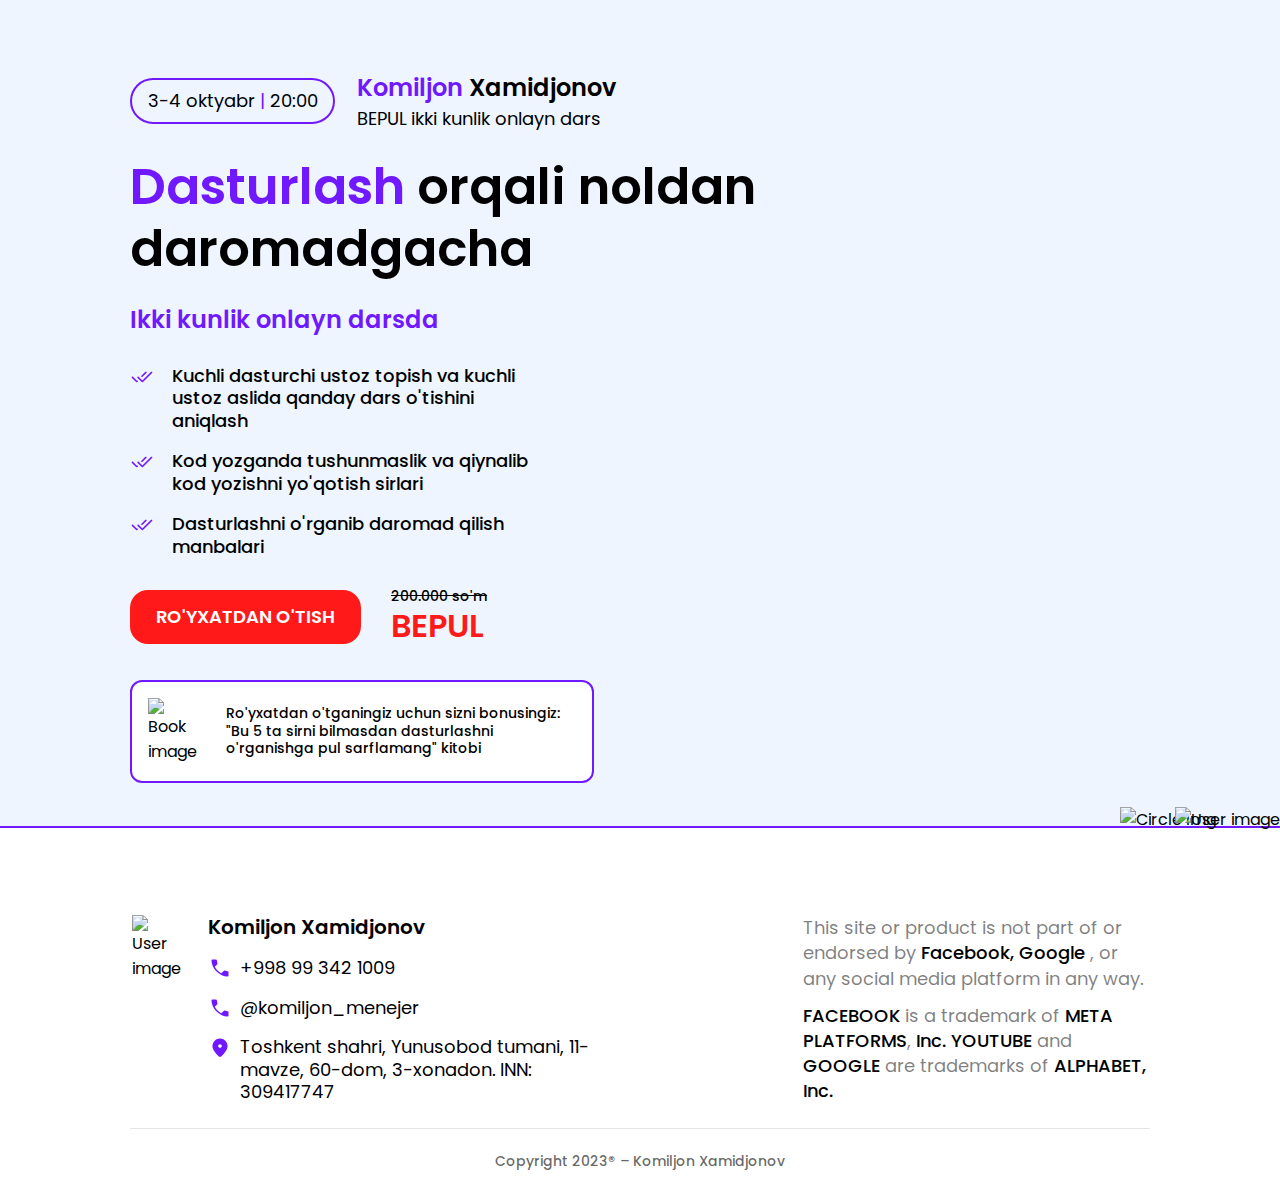
==== index.html @ 75defa5c "finished form modal" ====
<!DOCTYPE html>
<html lang="en">

<head>
    <meta charset="UTF-8">
    <meta http-equiv="X-UA-Compatible" content="IE=edge">
    <meta name="viewport" content="width=device-width, initial-scale=1.0">
    <title>Dasturlash orqali noldan daromadgacha</title>

    <!-- Styles -->
    <link rel="stylesheet" href="./style.css">
</head>

<body>
    <main class="flex">
        <div class="mainInfos">
            <div class="dateAnd_userName flex align-center">
                <div class="lessonDate flex justify-center align-center">
                    <h3>3-4 oktyabr <span class="spanColor">|</span> 20:00</h3>
                </div>
                <div class="userName">
                    <h1 class="name"><span class="spanColor">Komiljon</span> Xamidjonov</h3>
                        <h4 class="freeLesson">BEPUL ikki kunlik onlayn dars</h4>
                </div>
            </div>
            <div class="mainTitle">
                <h1>
                    <span class="spanColor">Dasturlash</span> orqali noldan daromadgacha
                </h1>
            </div>
            <div class="twoDayPlans">
                <div class="twoDayPlans_title">
                    <h1>Ikki kunlik onlayn darsda</h1>
                </div>
                <div class="twoDayPlans_items">
                    <div class="twoDayPlans_item flex">
                        <div class="twoDayPlans_item_svg">
                            <svg xmlns="http://www.w3.org/2000/svg" width="24" height="24" viewBox="0 0 24 24"
                                fill="none">
                                <path
                                    d="M6.06731 17.0211L1.92306 12.8769C1.77436 12.7282 1.70097 12.5541 1.70289 12.3548C1.7048 12.1554 1.78333 11.9782 1.93846 11.8231C2.09358 11.6782 2.26921 11.6032 2.46536 11.5981C2.66151 11.5929 2.83715 11.6679 2.99229 11.8231L6.71536 15.5461L7.06156 15.2L8.11536 16.2538L7.33266 17.0211C7.1519 17.1916 6.941 17.2794 6.69999 17.2846C6.45897 17.2897 6.24808 17.2019 6.06731 17.0211ZM11.7173 17.0211L7.57309 12.8769C7.43462 12.7384 7.36379 12.5669 7.36059 12.3625C7.35737 12.158 7.4282 11.9782 7.57309 11.8231C7.7282 11.6679 7.9064 11.5904 8.10769 11.5904C8.30895 11.5904 8.48715 11.6679 8.64229 11.8231L12.35 15.5308L21.0231 6.85766C21.1718 6.70895 21.3458 6.63556 21.5452 6.63749C21.7445 6.63941 21.9218 6.71793 22.0769 6.87306C22.2218 7.02818 22.2968 7.20381 22.3019 7.39996C22.307 7.59611 22.232 7.77175 22.0769 7.92686L12.9827 17.0211C12.8019 17.2019 12.591 17.2922 12.35 17.2922C12.109 17.2922 11.8981 17.2019 11.7173 17.0211ZM12.0038 12.35L10.9346 11.2961L15.3577 6.87306C15.4962 6.7346 15.6676 6.66376 15.8721 6.66056C16.0766 6.65735 16.2564 6.72818 16.4115 6.87306C16.5666 7.02818 16.6442 7.20638 16.6442 7.40766C16.6442 7.60893 16.5666 7.78713 16.4115 7.94226L12.0038 12.35Z"
                                    fill="#7019FF" />
                            </svg>
                        </div>
                        <p>
                            Kuchli dasturchi ustoz topish va kuchli ustoz aslida qanday dars o'tishini aniqlash
                        </p>
                    </div>
                    <div class="twoDayPlans_item flex">
                        <div class="twoDayPlans_item_svg">
                            <svg xmlns="http://www.w3.org/2000/svg" width="24" height="24" viewBox="0 0 24 24"
                                fill="none">
                                <path
                                    d="M6.06731 17.0211L1.92306 12.8769C1.77436 12.7282 1.70097 12.5541 1.70289 12.3548C1.7048 12.1554 1.78333 11.9782 1.93846 11.8231C2.09358 11.6782 2.26921 11.6032 2.46536 11.5981C2.66151 11.5929 2.83715 11.6679 2.99229 11.8231L6.71536 15.5461L7.06156 15.2L8.11536 16.2538L7.33266 17.0211C7.1519 17.1916 6.941 17.2794 6.69999 17.2846C6.45897 17.2897 6.24808 17.2019 6.06731 17.0211ZM11.7173 17.0211L7.57309 12.8769C7.43462 12.7384 7.36379 12.5669 7.36059 12.3625C7.35737 12.158 7.4282 11.9782 7.57309 11.8231C7.7282 11.6679 7.9064 11.5904 8.10769 11.5904C8.30895 11.5904 8.48715 11.6679 8.64229 11.8231L12.35 15.5308L21.0231 6.85766C21.1718 6.70895 21.3458 6.63556 21.5452 6.63749C21.7445 6.63941 21.9218 6.71793 22.0769 6.87306C22.2218 7.02818 22.2968 7.20381 22.3019 7.39996C22.307 7.59611 22.232 7.77175 22.0769 7.92686L12.9827 17.0211C12.8019 17.2019 12.591 17.2922 12.35 17.2922C12.109 17.2922 11.8981 17.2019 11.7173 17.0211ZM12.0038 12.35L10.9346 11.2961L15.3577 6.87306C15.4962 6.7346 15.6676 6.66376 15.8721 6.66056C16.0766 6.65735 16.2564 6.72818 16.4115 6.87306C16.5666 7.02818 16.6442 7.20638 16.6442 7.40766C16.6442 7.60893 16.5666 7.78713 16.4115 7.94226L12.0038 12.35Z"
                                    fill="#7019FF" />
                            </svg>
                        </div>
                        <p>
                            Kod yozganda tushunmaslik va qiynalib kod yozishni yo'qotish sirlari
                        </p>
                    </div>
                    <div class="twoDayPlans_item flex">
                        <div class="twoDayPlans_item_svg">
                            <svg xmlns="http://www.w3.org/2000/svg" width="24" height="24" viewBox="0 0 24 24"
                                fill="none">
                                <path
                                    d="M6.06731 17.0211L1.92306 12.8769C1.77436 12.7282 1.70097 12.5541 1.70289 12.3548C1.7048 12.1554 1.78333 11.9782 1.93846 11.8231C2.09358 11.6782 2.26921 11.6032 2.46536 11.5981C2.66151 11.5929 2.83715 11.6679 2.99229 11.8231L6.71536 15.5461L7.06156 15.2L8.11536 16.2538L7.33266 17.0211C7.1519 17.1916 6.941 17.2794 6.69999 17.2846C6.45897 17.2897 6.24808 17.2019 6.06731 17.0211ZM11.7173 17.0211L7.57309 12.8769C7.43462 12.7384 7.36379 12.5669 7.36059 12.3625C7.35737 12.158 7.4282 11.9782 7.57309 11.8231C7.7282 11.6679 7.9064 11.5904 8.10769 11.5904C8.30895 11.5904 8.48715 11.6679 8.64229 11.8231L12.35 15.5308L21.0231 6.85766C21.1718 6.70895 21.3458 6.63556 21.5452 6.63749C21.7445 6.63941 21.9218 6.71793 22.0769 6.87306C22.2218 7.02818 22.2968 7.20381 22.3019 7.39996C22.307 7.59611 22.232 7.77175 22.0769 7.92686L12.9827 17.0211C12.8019 17.2019 12.591 17.2922 12.35 17.2922C12.109 17.2922 11.8981 17.2019 11.7173 17.0211ZM12.0038 12.35L10.9346 11.2961L15.3577 6.87306C15.4962 6.7346 15.6676 6.66376 15.8721 6.66056C16.0766 6.65735 16.2564 6.72818 16.4115 6.87306C16.5666 7.02818 16.6442 7.20638 16.6442 7.40766C16.6442 7.60893 16.5666 7.78713 16.4115 7.94226L12.0038 12.35Z"
                                    fill="#7019FF" />
                            </svg>
                        </div>
                        <p>
                            Dasturlashni o'rganib daromad qilish manbalari
                        </p>
                    </div>
                </div>
            </div>
            <div class="registerAnd_price flex align-center">
                <div class="registerBtn flex align-center justify-center" id="register">
                    <h3>RO'YXATDAN O'TISH</h3>
                </div>
                <div class="lessonPrice">
                    <div class="deletedPrice">
                        <h3>200.000 so'm</h3>
                    </div>
                    <div class="nowPrice">
                        <h3>BEPUL</h3>
                    </div>
                </div>
            </div>
            <div class="lessonBonus flex align-center">
                <div class="lessonBonus_img">
                    <img src="./img/kitob-PhotoRoom 1.png" alt="Book image">
                </div>
                <div class="lessonBonus_p">
                    <p>
                        Ro'yxatdan o'tganingiz uchun sizni bonusingiz: "Bu 5 ta sirni bilmasdan dasturlashni
                        o'rganishga
                        pul sarflamang" kitobi
                    </p>
                </div>
            </div>
        </div>
        <div class="mainImgs">
            <div class="userImg">
                <img src="./img/IMG_0617 1 2.png" alt="User image">
            </div>
            <div class="circleImg">
                <img src="./img/Ellipse 1.png" alt="Circle Img">
            </div>
        </div>
    </main>

    <section class="flex">
        <div class="container flex">
            <div class="contactInfos flex">
                <div class="contactInfos_img">
                    <img src="./img/Ellipse 2.svg" alt="User image">
                </div>
                <div class="contactInfos_text">
                    <div class="contactInfos_textTitle">
                        <h1>Komiljon Xamidjonov</h1>
                    </div>
                    <div class="contactInfos_textNumber flex align-center">
                        <div class="contactInfos_svg flex align-center">
                            <svg xmlns="http://www.w3.org/2000/svg" width="24" height="24" viewBox="0 0 24 24"
                                fill="none">
                                <path
                                    d="M19.4403 20.5C17.5557 20.5 15.6625 20.0618 13.7606 19.1855C11.8586 18.3092 10.1096 17.073 8.51345 15.4769C6.92372 13.8807 5.69071 12.1333 4.81442 10.2346C3.93814 8.33588 3.5 6.44423 3.5 4.55963C3.5 4.25963 3.6 4.00802 3.8 3.80482C4 3.60161 4.25 3.5 4.55 3.5H7.8115C8.06407 3.5 8.28682 3.58238 8.47977 3.74713C8.67272 3.91188 8.79548 4.1154 8.84803 4.3577L9.4211 7.29998C9.46085 7.57306 9.45252 7.80768 9.3961 8.00383C9.3397 8.19998 9.23842 8.36472 9.09225 8.49805L6.78265 10.7461C7.15445 11.4269 7.57913 12.0708 8.0567 12.6779C8.53427 13.2849 9.05125 13.8647 9.60765 14.4173C10.1564 14.966 10.7397 15.4756 11.3577 15.9462C11.9756 16.4167 12.6429 16.8545 13.3596 17.2596L15.6038 14.9962C15.7602 14.8333 15.9497 14.7192 16.1721 14.6539C16.3945 14.5885 16.6256 14.5724 16.8654 14.6058L19.6423 15.1712C19.8948 15.2378 20.1009 15.3667 20.2605 15.5577C20.4201 15.7487 20.5 15.9654 20.5 16.2077V19.45C20.5 19.75 20.3983 20 20.1951 20.2C19.9919 20.4 19.7403 20.5 19.4403 20.5Z"
                                    fill="#7019FF" />
                            </svg>
                        </div>
                        <h1>+998 99 342 1009</h1>
                    </div>
                    <div class="contactInfos_textEmail flex align-center">
                        <div class="contactInfos_svg flex align-center">
                            <svg xmlns="http://www.w3.org/2000/svg" width="24" height="24" viewBox="0 0 24 24"
                                fill="none">
                                <path
                                    d="M19.4403 20.5C17.5557 20.5 15.6625 20.0618 13.7606 19.1855C11.8586 18.3092 10.1096 17.073 8.51345 15.4769C6.92372 13.8807 5.69071 12.1333 4.81442 10.2346C3.93814 8.33588 3.5 6.44423 3.5 4.55963C3.5 4.25963 3.6 4.00802 3.8 3.80482C4 3.60161 4.25 3.5 4.55 3.5H7.8115C8.06407 3.5 8.28682 3.58238 8.47977 3.74713C8.67272 3.91188 8.79548 4.1154 8.84803 4.3577L9.4211 7.29998C9.46085 7.57306 9.45252 7.80768 9.3961 8.00383C9.3397 8.19998 9.23842 8.36472 9.09225 8.49805L6.78265 10.7461C7.15445 11.4269 7.57913 12.0708 8.0567 12.6779C8.53427 13.2849 9.05125 13.8647 9.60765 14.4173C10.1564 14.966 10.7397 15.4756 11.3577 15.9462C11.9756 16.4167 12.6429 16.8545 13.3596 17.2596L15.6038 14.9962C15.7602 14.8333 15.9497 14.7192 16.1721 14.6539C16.3945 14.5885 16.6256 14.5724 16.8654 14.6058L19.6423 15.1712C19.8948 15.2378 20.1009 15.3667 20.2605 15.5577C20.4201 15.7487 20.5 15.9654 20.5 16.2077V19.45C20.5 19.75 20.3983 20 20.1951 20.2C19.9919 20.4 19.7403 20.5 19.4403 20.5Z"
                                    fill="#7019FF" />
                            </svg>
                        </div>
                        <h1>@komiljon_menejer</h1>
                    </div>
                    <div class="contactInfos_textLocation flex">
                        <div class="contactInfos_svg">
                            <svg xmlns="http://www.w3.org/2000/svg" width="24" height="24" viewBox="0 0 24 24"
                                fill="none">
                                <path
                                    d="M12 20.9403C11.8051 20.9403 11.6103 20.9067 11.4154 20.8394C11.2205 20.7721 11.0443 20.6679 10.8866 20.5269C9.98915 19.7 9.14942 18.8484 8.36737 17.9721C7.58532 17.0958 6.90551 16.2199 6.32794 15.3442C5.75037 14.4686 5.29332 13.6006 4.95679 12.7404C4.62024 11.8801 4.45197 11.0493 4.45197 10.2481C4.45197 7.94038 5.19844 6.07213 6.69139 4.64328C8.18432 3.21443 9.95387 2.5 12 2.5C14.0462 2.5 15.8157 3.21443 17.3086 4.64328C18.8016 6.07213 19.5481 7.94038 19.5481 10.2481C19.5481 11.0493 19.3798 11.8785 19.0432 12.7356C18.7067 13.5926 18.2513 14.4606 17.6769 15.3394C17.1025 16.2183 16.4243 17.0942 15.6423 17.9673C14.8602 18.8404 14.0205 19.6903 13.1231 20.5173C12.9677 20.6583 12.7911 20.7641 12.5933 20.8346C12.3956 20.9051 12.1978 20.9403 12 20.9403ZM12.0017 11.8654C12.4993 11.8654 12.9247 11.6882 13.2779 11.3339C13.6311 10.9795 13.8077 10.5536 13.8077 10.056C13.8077 9.55839 13.6305 9.133 13.2762 8.7798C12.9219 8.4266 12.4959 8.25 11.9983 8.25C11.5007 8.25 11.0753 8.42717 10.7221 8.7815C10.3689 9.13583 10.1923 9.56179 10.1923 10.0594C10.1923 10.557 10.3695 10.9824 10.7238 11.3356C11.0782 11.6888 11.5041 11.8654 12.0017 11.8654Z"
                                    fill="#7019FF" />
                            </svg>
                        </div>
                        <h1>Toshkent shahri, Yunusobod tumani, 11-mavze, 60-dom, 3-xonadon. INN: 309417747</h1>
                    </div>
                </div>
            </div>
            <div class="contactLinks flex column">
                <div class="contactLinks_p1">
                    <p>
                        This site or product is not part of or endorsed by <span class="blackText">Facebook,
                            Google</span> , or any social
                        media
                        platform in
                        any way.
                    </p>
                </div>
                <div class="contactLinks_p2">
                    <p>
                        <span class="blackText">FACEBOOK</span> is a trademark of <span class="blackText">META
                            PLATFORMS</span>, <span class="blackText">Inc. YOUTUBE</span>
                        and <span class="blackText">GOOGLE</span> are trademarks of <span class="blackText">ALPHABET,
                            Inc.</span>
                    </p>
                </div>
            </div>
        </div>
    </section>

    <div class="hr"></div>

    <footer>
        <div class="footerText flex justify-center align-center">
            <h1>Copyright 2023® – Komiljon Xamidjonov</h1>
        </div>
    </footer>

    <div >
        <div class="overlayBg d-none" id="overlayBg"></div>

    <div class="formModal flex d-none" id="formModal">
        <div class="left">
            <button class="d-none" id="closeBtn">
                <img src="./img/X.svg" alt="Close">
            </button>
        </div>
        <div class="right">
            <h2>Ro’yxatdan <span class="spanColor">o’tish</span></h2>
            <p>Pastdagi formani to'ldirishingiz bilan 5ta sirli <span class="spanColor">BEPUL</span> qo'llanma siz uchun ochiladi </p>
            <form>
                <p class="mb-24">
                    <label for="name">
                    Ism
                </label>
                <input type="text" id="name" placeholder="Ismingizni kiriting" autofocus>
                </p>
                <p class="mb-24">
                    <label for="tel">
                        Telefon raqami
                    </label>
                    <input type="text" id="tel" value="+998">
                </p>
                <button type="submit">Ro'yxatdan o'tish</button>
            </form>
        </div>
    </div>
</div>
    <div class="afterFormModal"></div>

    <script src="./app.js"></script>
</body>

</html>
---- style.css ----
@import url("https://fonts.googleapis.com/css2?family=Poppins:wght@300;400;500;600&display=swap");

/* Global */
* {
  margin: 0;
  padding: 0;
  box-sizing: border-box;
}
html {
  scroll-behavior: smooth;
  font-family: "Poppins", sans-serif;
}
.mb-24 {
  margin-bottom: 1.5rem;
}
.flex {
  display: flex;
}
.column {
  flex-direction: column;
}
.justify-center {
  justify-content: center;
}
.align-center {
  align-items: center;
}

.container {
  padding: 0 8.125rem;
  padding-top: 4.375rem;
}

.spanColor {
  color: #7019ff;
}

.d-none {
  display: none;
}

.d-block {
  display: block;
}

/* Main */
main {
  position: relative;
  height: 92vh;
  width: 100%;
  background-color: #eef5fe;
  border-bottom: 2px solid #7019ff;
}

.mainInfos {
  width: 60%;
  padding-top: 4.375rem;
  padding-left: 8.125rem;
  position: relative;
}

.dateAnd_userName,
.mainTitle {
  margin-bottom: 1.5rem;
}
.lessonDate {
  border-radius: 50px;
  border: 2px solid #7019ff;
  width: 12.8125rem;
  height: 2.875rem;
  flex-shrink: 0;
  margin-right: 1.375rem;
}
.lessonDate h3 {
  color: #000;
  font-size: 1.125rem;
  font-style: normal;
  font-weight: 400;
  line-height: normal;
}
.name,
.freeLesson {
  color: #000;
  font-size: 1.5rem;
  font-style: normal;
  font-weight: 600;
  line-height: normal;
}
.freeLesson {
  font-size: 1.125rem;
  font-weight: 400;
  margin-top: -0.38px;
}

.mainTitle h1 {
  color: #000;
  font-size: 3.125rem;
  font-style: normal;
  font-weight: 600;
  line-height: 125%;
}

.twoDayPlans {
  width: 65%;
}
.twoDayPlans_title,
.twoDayPlans_items {
  margin-bottom: 1.88rem;
}
.twoDayPlans_title h1 {
  color: #7019ff;
  font-size: 1.5rem;
  font-style: normal;
  font-weight: 600;
  line-height: 125%;
}

.twoDayPlans_item {
  margin-bottom: 1.12rem;
}
.twoDayPlans_item:last-child {
  margin-bottom: 0;
}
.twoDayPlans_item_svg svg {
  margin-right: 1.12rem;
  width: 1.5rem;
  height: 1.5rem;
}
.twoDayPlans_item p {
  color: #000;
  font-size: 1.125rem;
  font-style: normal;
  font-weight: 500;
  line-height: 125%;
}

.registerAnd_price {
  margin-bottom: 2.12rem;
}
.registerBtn {
  height: 3.375rem;
  padding: 0.75rem 1.5rem;
  border-radius: 1.125rem;
  background: #ff1919;
  border: 2px solid transparent;
  cursor: pointer;
  margin-right: 1.88rem;
  transition: all 0.2s linear;
}
.registerBtn:hover {
  background-color: white;
  border: 2px solid #ff1919;
}
.registerBtn h3 {
  color: #fff;
  font-size: 1.125rem;
  font-style: normal;
  font-weight: 600;
  line-height: 125%;
  text-transform: uppercase;
  transition: all 0.2s linear;
}
.registerBtn:hover h3 {
  color: #ff1919;
}

.deletedPrice h3 {
  color: #000;
  font-size: 0.875rem;
  font-style: normal;
  font-weight: 500;
  line-height: 125%;
  text-decoration-line: strikethrough;
  text-decoration: line-through;
}
.nowPrice h3 {
  color: #ff1919;
  font-size: 2rem;
  font-style: normal;
  font-weight: 600;
  line-height: 125%;
}

.lessonBonus {
  position: absolute;
  width: 29rem;
  border-radius: 0.75rem;
  border: 2px solid #7019ff;
  background: #fff;
  padding: 1.06rem 1.69rem 1.06rem 1rem;
}
.lessonBonus_img img {
  width: 3.5rem;
  height: 4.9375rem;
  margin-right: 1.81rem;
}
.lessonBonus_p p {
  color: #000;
  font-size: 0.875rem;
  font-style: normal;
  font-weight: 500;
  line-height: 125%;
}

.mainImgs {
  width: 40%;
}
.userImg,
.circleImg {
  position: absolute;
  bottom: -0.4rem;
}
.circleImg {
  right: 4rem;
  z-index: 1;
}
.userImg {
  z-index: 2;
  right: 0;
}
.userImg img {
  width: auto;
  height: 44rem;
}
.circleImg img {
  width: auto;
  height: 22.5rem;
}

/* Contact */
.container {
  padding: 5.45rem 8.25rem 0 8.25rem;
  width: 100%;
  justify-content: space-between;
}
.contactInfos {
  width: 48%;
}
.contactLinks {
  width: 34%;
  justify-content: space-between;
}
.contactInfos_img img {
  width: 6.375rem;
  height: 6.375rem;
  margin-right: 1.69rem;
}
.contactInfos_textTitle,
.contactInfos_textNumber,
.contactInfos_textEmail {
  margin-bottom: 1rem;
}
.contactInfos_text div:last-child {
  margin-bottom: 0;
}
.contactInfos_textTitle h1 {
  color: #000;
  font-size: 1.25rem;
  font-style: normal;
  font-weight: 600;
  line-height: 125%;
}
.contactInfos_textNumber h1,
.contactInfos_textEmail h1,
.contactInfos_textLocation h1 {
  color: #000;
  font-size: 1.125rem;
  font-style: normal;
  font-weight: 400;
  line-height: 125%;
}
.contactInfos_textNumber svg,
.contactInfos_textEmail svg,
.contactInfos_textLocation svg {
  width: 1.5rem;
  height: 1.5rem;
  margin-right: 0.5rem;
}

.contactLinks p {
  color: rgba(0, 0, 0, 0.5);
  font-size: 1.125rem;
  font-style: normal;
  font-weight: 400;
  line-height: 140%;
}
.blackText {
  color: #000;
  font-size: 1.125rem;
  font-style: normal;
  font-weight: 500;
  line-height: 140%;
}

.hr {
  margin: 1.5rem 8.15rem;
  height: 0.0625rem;
  background: rgba(0, 0, 0, 0.1);
  margin-bottom: 1.5rem;
}

.footerText h1 {
  color: rgba(0, 0, 0, 0.6);
  font-size: 0.875rem;
  font-style: normal;
  font-weight: 500;
  line-height: 125%;
  margin-bottom: 1.5rem;
}

.formModal {
  position: fixed;
  top: -10%;
  left: 50%;
  transform: translate(-50%, 50%);
  z-index: 11;
  width: 935px;
  height: auto;
  border-radius: 1rem;
  background-color: #fff;
}

.formModal .left {
  background-image: url("./img/modalImg.png");
  background-repeat: no-repeat;
  background-size: cover;
  background-position: center;
  width: 45%;
  border-bottom-left-radius: 1rem;
  border-top-left-radius: 1rem;
}

.formModal .right {
  padding: 2.3rem;
  width: 55%;
}

.formModal .right h2 {
  font-size: 2rem;
  line-height: 132%;
}

.formModal .right p {
  font-size: 1.2rem;
  line-height: 132%;
}

.formModal form {
  margin-top: 1.5rem;
}

.formModal input {
  width: 100%;
  border-radius: 0.75rem;
  border: 1px solid #bed4da;
  background: #f3f7f8;
  padding: 0.75rem;
  font-size: 1rem;
  outline: none;
}

.formModal label {
  color: #48635b;
  font-size: 16px;
  line-height: 132%;
  margin-bottom: 0.5rem;
}

.formModal .right button {
  width: 100%;
  padding: 1rem 0;
  border-radius: 0.75rem;
  background: #ff1919;
  color: #fff;
  font-size: 1.2rem;
  font-weight: 500;
  line-height: 132%;
  text-transform: uppercase;
  border: none;
  outline: none;
  cursor: pointer;
}

.overlayBg {
  position: fixed;
  z-index: 10;
  top: 0;
  left: 0;
  width: 100vw;
  height: 100vh;
  background: rgba(56, 46, 74, 0.5);
}

@media screen and (max-width: 480px) {
  html {
    font-size: 12px;
  }
  .formModal {
    width: 365px;
    flex-direction: column;
    margin: 1rem;
    position: fixed;
    top: -30%;
    left: 43%;
  }

  .formModal .left {
    width: 100%;
    height: 370px;
    position: relative;
    border-bottom-left-radius: 0;
    border-top-right-radius: 1rem;
  }

  .formModal .right {
    width: 100%;
  }

  .formModal input {
    padding: 1.2rem;
    font-size: 1.3rem;
  }
  .formModal .left button {
    position: absolute;
    top: 1rem;
    right: 1rem;
    display: flex;
    justify-content: center;
    align-items: center;
    background-color: #fff;
    border: none;
    border-radius: 50%;
    width: 30px;
    height: 30px;
  }
}
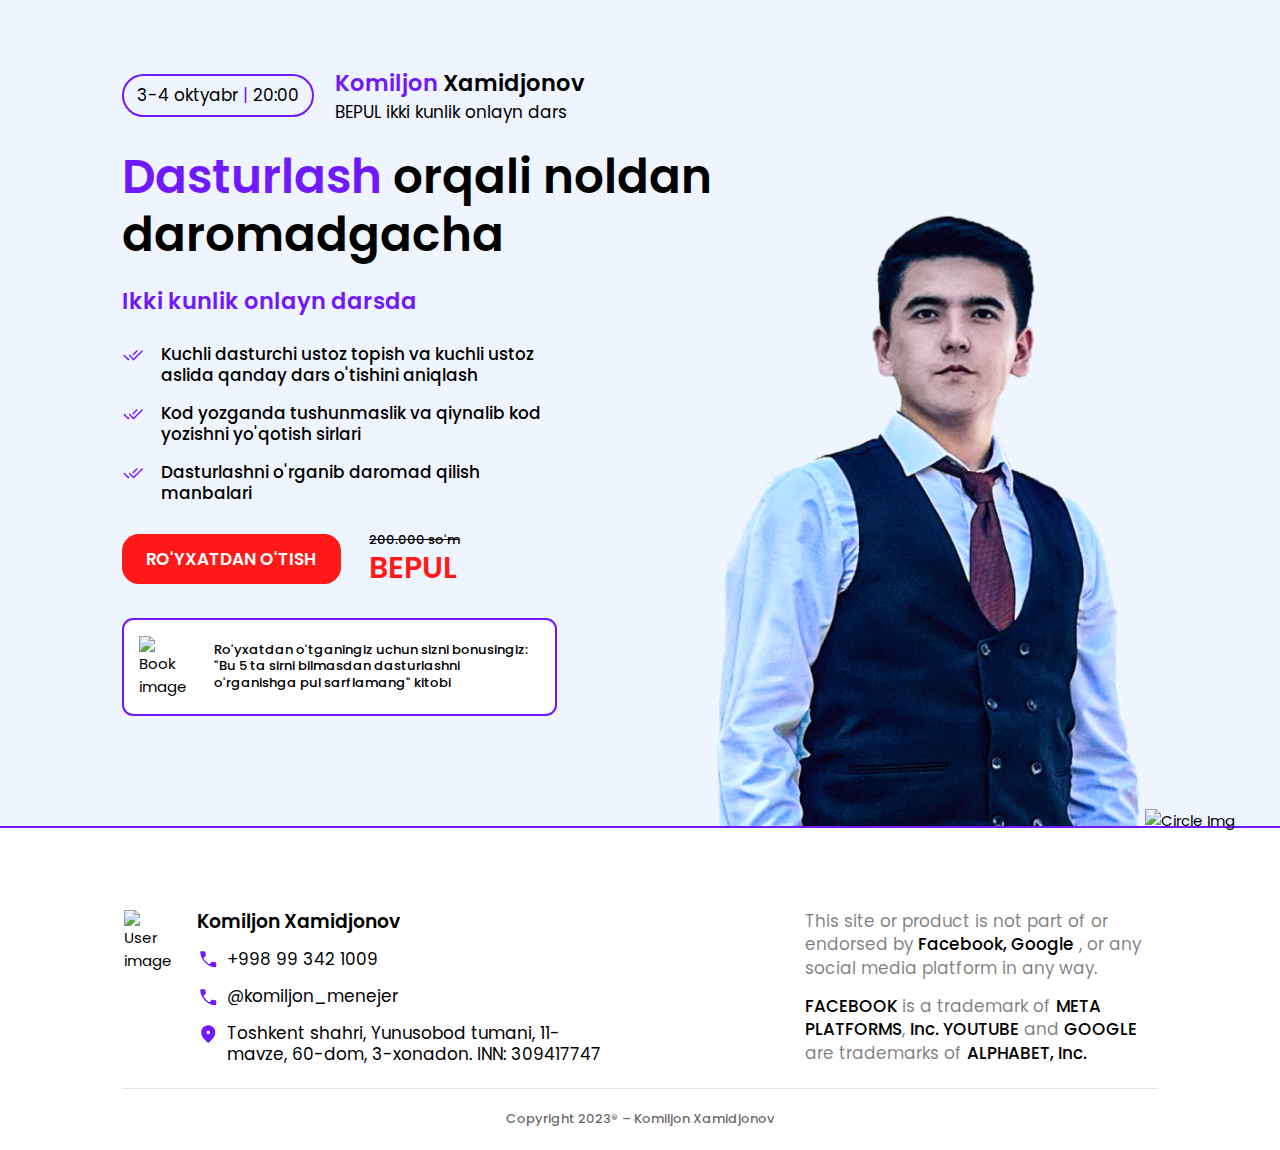
==== commit 6745f5d0: "merged" ====
--- a/index.html
+++ b/index.html
@@ -185,7 +185,7 @@
         </div>
     </footer>
 
-    <div >
+    <div>
         <div class="overlayBg d-none" id="overlayBg"></div>
 
     <div class="formModal flex d-none" id="formModal">
@@ -197,7 +197,7 @@
         <div class="right">
             <h2>Ro’yxatdan <span class="spanColor">o’tish</span></h2>
             <p>Pastdagi formani to'ldirishingiz bilan 5ta sirli <span class="spanColor">BEPUL</span> qo'llanma siz uchun ochiladi </p>
-            <form>
+            <form id="registerForm">
                 <p class="mb-24">
                     <label for="name">
                     Ism
--- a/style.css
+++ b/style.css
@@ -5,6 +5,9 @@
   margin: 0;
   padding: 0;
   box-sizing: border-box;
+}
+body {
+  overflow-x: hidden;
 }
 html {
   scroll-behavior: smooth;
@@ -187,6 +190,7 @@
   border-radius: 0.75rem;
   border: 2px solid #7019ff;
   background: #fff;
+  z-index: 3;
   padding: 1.06rem 1.69rem 1.06rem 1rem;
 }
 .lessonBonus_img img {
@@ -211,7 +215,7 @@
   bottom: -0.4rem;
 }
 .circleImg {
-  right: 4rem;
+  right: 3rem;
   z-index: 1;
 }
 .userImg {
@@ -310,7 +314,7 @@
 
 .formModal {
   position: fixed;
-  top: -10%;
+  top: -5%;
   left: 50%;
   transform: translate(-50%, 50%);
   z-index: 11;
@@ -398,10 +402,10 @@
   .formModal {
     width: 365px;
     flex-direction: column;
-    margin: 1rem;
+    /* margin: 1rem; */
     position: fixed;
     top: -30%;
-    left: 43%;
+    left: 50%;
   }
 
   .formModal .left {
@@ -434,3 +438,149 @@
     height: 30px;
   }
 }
+@media only screen and (max-width: 1280px) {
+  html {
+    font-size: 15px;
+  }
+}
+
+@media only screen and (max-width: 480px) {
+  html {
+    font-size: 12px;
+  }
+  main {
+    flex-direction: column;
+    height: auto;
+  }
+  .dateAnd_userName {
+    flex-direction: column;
+  }
+  .userName {
+    display: flex;
+    justify-content: center;
+    align-items: center;
+    flex-direction: column;
+  }
+  .name {
+    font-size: 1.125rem;
+    font-style: normal;
+    font-weight: 600;
+    line-height: normal;
+  }
+  .freeLesson {
+    font-size: 0.875rem;
+    font-style: normal;
+    font-weight: 400;
+    line-height: normal;
+  }
+  .lessonDate {
+    margin-right: 0;
+  }
+  .mainInfos {
+    width: 100%;
+    padding-left: 0;
+    padding-top: 3.13rem;
+  }
+  .userName {
+    margin-top: 0.87rem;
+  }
+  .mainTitle {
+    display: flex;
+    justify-content: center;
+    padding: 0 0.87rem;
+  }
+  .mainTitle h1 {
+    font-size: 1.5rem;
+    text-align: center;
+  }
+  .twoDayPlans {
+    width: 100%;
+    display: flex;
+    flex-direction: column;
+    align-items: center;
+    padding: 0 1.6rem;
+  }
+  .twoDayPlans_title {
+    margin-bottom: 0.75rem;
+  }
+  .lessonBonus {
+    position: relative;
+    margin-right: 0;
+  }
+  .registerAnd_price {
+    justify-content: space-between;
+    padding: 0 1.6rem;
+    margin-bottom: 1.75rem;
+  }
+  .registerBtn {
+    margin-right: 0;
+  }
+  .mainImgs {
+    width: 100%;
+  }
+  .userImg,
+  .circleImg {
+    position: relative;
+    width: 100%;
+  }
+  .circleImg {
+    position: absolute;
+    right: 50%;
+    transform: translateX(50%);
+  }
+  .userImg img {
+    height: auto;
+    width: 100%;
+  }
+  .circleImg img {
+    width: 100%;
+    height: auto;
+  }
+  .container {
+    flex-direction: column;
+  }
+  .contactInfos {
+    flex-direction: column;
+    width: 100%;
+  }
+  .contactLinks {
+    width: 100%;
+  }
+  .lessonBonus {
+    width: auto;
+    margin: 0 1.6rem;
+  }
+  .contactInfos_img {
+    display: flex;
+    justify-content: center;
+  }
+  .contactInfos_img img {
+    margin-right: 0;
+  }
+  .contactInfos_textTitle h1 {
+    text-align: center;
+  }
+  .contactInfos_text {
+    display: flex;
+    justify-content: center;
+    align-items: center;
+    flex-direction: column;
+    width: 100%;
+    padding: 1.5rem 0;
+    margin-bottom: 1.5rem;
+    border-bottom: 1px solid rgba(0, 0, 0, 0.1);
+  }
+  .container {
+    padding: 1.5rem 2.8rem;
+    padding-bottom: 0;
+  }
+  .contactLinks p {
+    text-align: center;
+  }
+  .contactLinks_p1 {
+    margin-bottom: 1.5rem;
+  }
+  .hr {
+    margin: 1.5rem 2.8rem;
+  }
+}
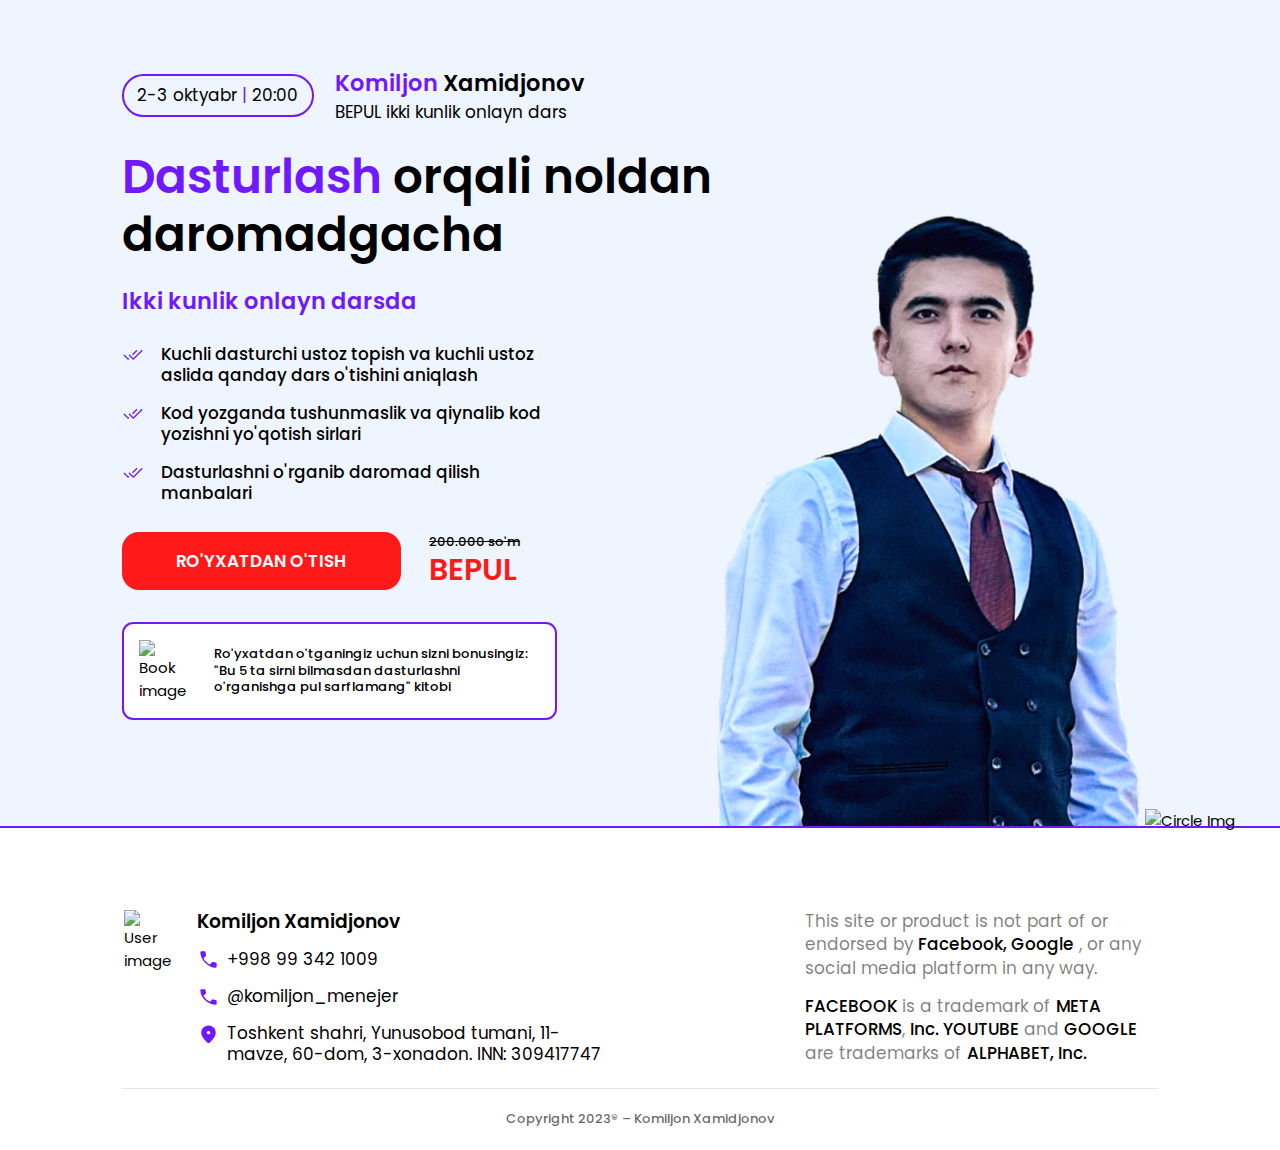
==== commit 84edcfe3: "changed date" ====
--- a/index.html
+++ b/index.html
@@ -16,7 +16,7 @@
         <div class="mainInfos">
             <div class="dateAnd_userName flex align-center">
                 <div class="lessonDate flex justify-center align-center">
-                    <h3>3-4 oktyabr <span class="spanColor">|</span> 20:00</h3>
+                    <h3>2-3 oktyabr <span class="spanColor">|</span> 20:00</h3>
                 </div>
                 <div class="userName">
                     <h1 class="name"><span class="spanColor">Komiljon</span> Xamidjonov</h3>
@@ -35,12 +35,7 @@
                 <div class="twoDayPlans_items">
                     <div class="twoDayPlans_item flex">
                         <div class="twoDayPlans_item_svg">
-                            <svg xmlns="http://www.w3.org/2000/svg" width="24" height="24" viewBox="0 0 24 24"
-                                fill="none">
-                                <path
-                                    d="M6.06731 17.0211L1.92306 12.8769C1.77436 12.7282 1.70097 12.5541 1.70289 12.3548C1.7048 12.1554 1.78333 11.9782 1.93846 11.8231C2.09358 11.6782 2.26921 11.6032 2.46536 11.5981C2.66151 11.5929 2.83715 11.6679 2.99229 11.8231L6.71536 15.5461L7.06156 15.2L8.11536 16.2538L7.33266 17.0211C7.1519 17.1916 6.941 17.2794 6.69999 17.2846C6.45897 17.2897 6.24808 17.2019 6.06731 17.0211ZM11.7173 17.0211L7.57309 12.8769C7.43462 12.7384 7.36379 12.5669 7.36059 12.3625C7.35737 12.158 7.4282 11.9782 7.57309 11.8231C7.7282 11.6679 7.9064 11.5904 8.10769 11.5904C8.30895 11.5904 8.48715 11.6679 8.64229 11.8231L12.35 15.5308L21.0231 6.85766C21.1718 6.70895 21.3458 6.63556 21.5452 6.63749C21.7445 6.63941 21.9218 6.71793 22.0769 6.87306C22.2218 7.02818 22.2968 7.20381 22.3019 7.39996C22.307 7.59611 22.232 7.77175 22.0769 7.92686L12.9827 17.0211C12.8019 17.2019 12.591 17.2922 12.35 17.2922C12.109 17.2922 11.8981 17.2019 11.7173 17.0211ZM12.0038 12.35L10.9346 11.2961L15.3577 6.87306C15.4962 6.7346 15.6676 6.66376 15.8721 6.66056C16.0766 6.65735 16.2564 6.72818 16.4115 6.87306C16.5666 7.02818 16.6442 7.20638 16.6442 7.40766C16.6442 7.60893 16.5666 7.78713 16.4115 7.94226L12.0038 12.35Z"
-                                    fill="#7019FF" />
-                            </svg>
+                            <img src="./img/done.svg" alt="Done icon">
                         </div>
                         <p>
                             Kuchli dasturchi ustoz topish va kuchli ustoz aslida qanday dars o'tishini aniqlash
@@ -48,12 +43,7 @@
                     </div>
                     <div class="twoDayPlans_item flex">
                         <div class="twoDayPlans_item_svg">
-                            <svg xmlns="http://www.w3.org/2000/svg" width="24" height="24" viewBox="0 0 24 24"
-                                fill="none">
-                                <path
-                                    d="M6.06731 17.0211L1.92306 12.8769C1.77436 12.7282 1.70097 12.5541 1.70289 12.3548C1.7048 12.1554 1.78333 11.9782 1.93846 11.8231C2.09358 11.6782 2.26921 11.6032 2.46536 11.5981C2.66151 11.5929 2.83715 11.6679 2.99229 11.8231L6.71536 15.5461L7.06156 15.2L8.11536 16.2538L7.33266 17.0211C7.1519 17.1916 6.941 17.2794 6.69999 17.2846C6.45897 17.2897 6.24808 17.2019 6.06731 17.0211ZM11.7173 17.0211L7.57309 12.8769C7.43462 12.7384 7.36379 12.5669 7.36059 12.3625C7.35737 12.158 7.4282 11.9782 7.57309 11.8231C7.7282 11.6679 7.9064 11.5904 8.10769 11.5904C8.30895 11.5904 8.48715 11.6679 8.64229 11.8231L12.35 15.5308L21.0231 6.85766C21.1718 6.70895 21.3458 6.63556 21.5452 6.63749C21.7445 6.63941 21.9218 6.71793 22.0769 6.87306C22.2218 7.02818 22.2968 7.20381 22.3019 7.39996C22.307 7.59611 22.232 7.77175 22.0769 7.92686L12.9827 17.0211C12.8019 17.2019 12.591 17.2922 12.35 17.2922C12.109 17.2922 11.8981 17.2019 11.7173 17.0211ZM12.0038 12.35L10.9346 11.2961L15.3577 6.87306C15.4962 6.7346 15.6676 6.66376 15.8721 6.66056C16.0766 6.65735 16.2564 6.72818 16.4115 6.87306C16.5666 7.02818 16.6442 7.20638 16.6442 7.40766C16.6442 7.60893 16.5666 7.78713 16.4115 7.94226L12.0038 12.35Z"
-                                    fill="#7019FF" />
-                            </svg>
+                            <img src="./img/done.svg" alt="Done icon">
                         </div>
                         <p>
                             Kod yozganda tushunmaslik va qiynalib kod yozishni yo'qotish sirlari
@@ -61,12 +51,7 @@
                     </div>
                     <div class="twoDayPlans_item flex">
                         <div class="twoDayPlans_item_svg">
-                            <svg xmlns="http://www.w3.org/2000/svg" width="24" height="24" viewBox="0 0 24 24"
-                                fill="none">
-                                <path
-                                    d="M6.06731 17.0211L1.92306 12.8769C1.77436 12.7282 1.70097 12.5541 1.70289 12.3548C1.7048 12.1554 1.78333 11.9782 1.93846 11.8231C2.09358 11.6782 2.26921 11.6032 2.46536 11.5981C2.66151 11.5929 2.83715 11.6679 2.99229 11.8231L6.71536 15.5461L7.06156 15.2L8.11536 16.2538L7.33266 17.0211C7.1519 17.1916 6.941 17.2794 6.69999 17.2846C6.45897 17.2897 6.24808 17.2019 6.06731 17.0211ZM11.7173 17.0211L7.57309 12.8769C7.43462 12.7384 7.36379 12.5669 7.36059 12.3625C7.35737 12.158 7.4282 11.9782 7.57309 11.8231C7.7282 11.6679 7.9064 11.5904 8.10769 11.5904C8.30895 11.5904 8.48715 11.6679 8.64229 11.8231L12.35 15.5308L21.0231 6.85766C21.1718 6.70895 21.3458 6.63556 21.5452 6.63749C21.7445 6.63941 21.9218 6.71793 22.0769 6.87306C22.2218 7.02818 22.2968 7.20381 22.3019 7.39996C22.307 7.59611 22.232 7.77175 22.0769 7.92686L12.9827 17.0211C12.8019 17.2019 12.591 17.2922 12.35 17.2922C12.109 17.2922 11.8981 17.2019 11.7173 17.0211ZM12.0038 12.35L10.9346 11.2961L15.3577 6.87306C15.4962 6.7346 15.6676 6.66376 15.8721 6.66056C16.0766 6.65735 16.2564 6.72818 16.4115 6.87306C16.5666 7.02818 16.6442 7.20638 16.6442 7.40766C16.6442 7.60893 16.5666 7.78713 16.4115 7.94226L12.0038 12.35Z"
-                                    fill="#7019FF" />
-                            </svg>
+                            <img src="./img/done.svg" alt="Done icon">
                         </div>
                         <p>
                             Dasturlashni o'rganib daromad qilish manbalari
@@ -122,34 +107,21 @@
                     </div>
                     <div class="contactInfos_textNumber flex align-center">
                         <div class="contactInfos_svg flex align-center">
-                            <svg xmlns="http://www.w3.org/2000/svg" width="24" height="24" viewBox="0 0 24 24"
-                                fill="none">
-                                <path
-                                    d="M19.4403 20.5C17.5557 20.5 15.6625 20.0618 13.7606 19.1855C11.8586 18.3092 10.1096 17.073 8.51345 15.4769C6.92372 13.8807 5.69071 12.1333 4.81442 10.2346C3.93814 8.33588 3.5 6.44423 3.5 4.55963C3.5 4.25963 3.6 4.00802 3.8 3.80482C4 3.60161 4.25 3.5 4.55 3.5H7.8115C8.06407 3.5 8.28682 3.58238 8.47977 3.74713C8.67272 3.91188 8.79548 4.1154 8.84803 4.3577L9.4211 7.29998C9.46085 7.57306 9.45252 7.80768 9.3961 8.00383C9.3397 8.19998 9.23842 8.36472 9.09225 8.49805L6.78265 10.7461C7.15445 11.4269 7.57913 12.0708 8.0567 12.6779C8.53427 13.2849 9.05125 13.8647 9.60765 14.4173C10.1564 14.966 10.7397 15.4756 11.3577 15.9462C11.9756 16.4167 12.6429 16.8545 13.3596 17.2596L15.6038 14.9962C15.7602 14.8333 15.9497 14.7192 16.1721 14.6539C16.3945 14.5885 16.6256 14.5724 16.8654 14.6058L19.6423 15.1712C19.8948 15.2378 20.1009 15.3667 20.2605 15.5577C20.4201 15.7487 20.5 15.9654 20.5 16.2077V19.45C20.5 19.75 20.3983 20 20.1951 20.2C19.9919 20.4 19.7403 20.5 19.4403 20.5Z"
-                                    fill="#7019FF" />
-                            </svg>
+                            <img src="./img/call.svg" alt="Call icon">
                         </div>
                         <h1>+998 99 342 1009</h1>
                     </div>
                     <div class="contactInfos_textEmail flex align-center">
                         <div class="contactInfos_svg flex align-center">
-                            <svg xmlns="http://www.w3.org/2000/svg" width="24" height="24" viewBox="0 0 24 24"
-                                fill="none">
-                                <path
-                                    d="M19.4403 20.5C17.5557 20.5 15.6625 20.0618 13.7606 19.1855C11.8586 18.3092 10.1096 17.073 8.51345 15.4769C6.92372 13.8807 5.69071 12.1333 4.81442 10.2346C3.93814 8.33588 3.5 6.44423 3.5 4.55963C3.5 4.25963 3.6 4.00802 3.8 3.80482C4 3.60161 4.25 3.5 4.55 3.5H7.8115C8.06407 3.5 8.28682 3.58238 8.47977 3.74713C8.67272 3.91188 8.79548 4.1154 8.84803 4.3577L9.4211 7.29998C9.46085 7.57306 9.45252 7.80768 9.3961 8.00383C9.3397 8.19998 9.23842 8.36472 9.09225 8.49805L6.78265 10.7461C7.15445 11.4269 7.57913 12.0708 8.0567 12.6779C8.53427 13.2849 9.05125 13.8647 9.60765 14.4173C10.1564 14.966 10.7397 15.4756 11.3577 15.9462C11.9756 16.4167 12.6429 16.8545 13.3596 17.2596L15.6038 14.9962C15.7602 14.8333 15.9497 14.7192 16.1721 14.6539C16.3945 14.5885 16.6256 14.5724 16.8654 14.6058L19.6423 15.1712C19.8948 15.2378 20.1009 15.3667 20.2605 15.5577C20.4201 15.7487 20.5 15.9654 20.5 16.2077V19.45C20.5 19.75 20.3983 20 20.1951 20.2C19.9919 20.4 19.7403 20.5 19.4403 20.5Z"
-                                    fill="#7019FF" />
-                            </svg>
+                            <img src="./img/call.svg" alt="Call icon">
                         </div>
-                        <h1>@komiljon_menejer</h1>
+                        <h1>
+                            <a href="https://t.me/komiljon_menejer" style="color: black;">@komiljon_menejer</a>
+                        </h1>
                     </div>
                     <div class="contactInfos_textLocation flex">
                         <div class="contactInfos_svg">
-                            <svg xmlns="http://www.w3.org/2000/svg" width="24" height="24" viewBox="0 0 24 24"
-                                fill="none">
-                                <path
-                                    d="M12 20.9403C11.8051 20.9403 11.6103 20.9067 11.4154 20.8394C11.2205 20.7721 11.0443 20.6679 10.8866 20.5269C9.98915 19.7 9.14942 18.8484 8.36737 17.9721C7.58532 17.0958 6.90551 16.2199 6.32794 15.3442C5.75037 14.4686 5.29332 13.6006 4.95679 12.7404C4.62024 11.8801 4.45197 11.0493 4.45197 10.2481C4.45197 7.94038 5.19844 6.07213 6.69139 4.64328C8.18432 3.21443 9.95387 2.5 12 2.5C14.0462 2.5 15.8157 3.21443 17.3086 4.64328C18.8016 6.07213 19.5481 7.94038 19.5481 10.2481C19.5481 11.0493 19.3798 11.8785 19.0432 12.7356C18.7067 13.5926 18.2513 14.4606 17.6769 15.3394C17.1025 16.2183 16.4243 17.0942 15.6423 17.9673C14.8602 18.8404 14.0205 19.6903 13.1231 20.5173C12.9677 20.6583 12.7911 20.7641 12.5933 20.8346C12.3956 20.9051 12.1978 20.9403 12 20.9403ZM12.0017 11.8654C12.4993 11.8654 12.9247 11.6882 13.2779 11.3339C13.6311 10.9795 13.8077 10.5536 13.8077 10.056C13.8077 9.55839 13.6305 9.133 13.2762 8.7798C12.9219 8.4266 12.4959 8.25 11.9983 8.25C11.5007 8.25 11.0753 8.42717 10.7221 8.7815C10.3689 9.13583 10.1923 9.56179 10.1923 10.0594C10.1923 10.557 10.3695 10.9824 10.7238 11.3356C11.0782 11.6888 11.5041 11.8654 12.0017 11.8654Z"
-                                    fill="#7019FF" />
-                            </svg>
+                            <img src="./img/location.svg" alt="Location icon">
                         </div>
                         <h1>Toshkent shahri, Yunusobod tumani, 11-mavze, 60-dom, 3-xonadon. INN: 309417747</h1>
                     </div>
@@ -185,36 +157,37 @@
         </div>
     </footer>
 
-    <div>
+    <div class="modal flex justify-center align-center d-none" id="formModal">
         <div class="overlayBg d-none" id="overlayBg"></div>
 
-    <div class="formModal flex d-none" id="formModal">
-        <div class="left">
-            <button class="d-none" id="closeBtn">
-                <img src="./img/X.svg" alt="Close">
-            </button>
-        </div>
-        <div class="right">
-            <h2>Ro’yxatdan <span class="spanColor">o’tish</span></h2>
-            <p>Pastdagi formani to'ldirishingiz bilan 5ta sirli <span class="spanColor">BEPUL</span> qo'llanma siz uchun ochiladi </p>
-            <form id="registerForm">
-                <p class="mb-24">
-                    <label for="name">
-                    Ism
-                </label>
-                <input type="text" id="name" placeholder="Ismingizni kiriting" autofocus>
-                </p>
-                <p class="mb-24">
-                    <label for="tel">
-                        Telefon raqami
-                    </label>
-                    <input type="text" id="tel" value="+998">
-                </p>
-                <button type="submit">Ro'yxatdan o'tish</button>
-            </form>
+        <div class="formModal flex">
+            <div class="left">
+                <button class="d-none" id="closeBtn">
+                    <img src="./img/X.svg" alt="Close">
+                </button>
+            </div>
+            <div class="right">
+                <h2>Ro’yxatdan <span class="spanColor">o’tish</span></h2>
+                <p>Pastdagi formani to'ldirishingiz bilan 5ta sirli <span class="spanColor">BEPUL</span> qo'llanma siz
+                    uchun ochiladi </p>
+                <form id="registerForm">
+                    <p class="mb-24">
+                        <label for="name">
+                            Ism
+                        </label>
+                        <input type="text" id="name" placeholder="Ismingizni kiriting" autofocus>
+                    </p>
+                    <p class="mb-24">
+                        <label for="tel">
+                            Telefon raqami
+                        </label>
+                        <input type="text" id="tel" value="+998">
+                    </p>
+                    <button type="submit">Ro'yxatdan o'tish</button>
+                </form>
+            </div>
         </div>
     </div>
-</div>
     <div class="afterFormModal"></div>
 
     <script src="./app.js"></script>
--- a/style.css
+++ b/style.css
@@ -5,6 +5,10 @@
   margin: 0;
   padding: 0;
   box-sizing: border-box;
+}
+a {
+  text-decoration: none;
+  cursor: pointer;
 }
 body {
   overflow-x: hidden;
@@ -77,17 +81,13 @@
 .lessonDate h3 {
   color: #000;
   font-size: 1.125rem;
-  font-style: normal;
   font-weight: 400;
-  line-height: normal;
 }
 .name,
 .freeLesson {
   color: #000;
   font-size: 1.5rem;
-  font-style: normal;
-  font-weight: 600;
-  line-height: normal;
+  font-weight: 600;
 }
 .freeLesson {
   font-size: 1.125rem;
@@ -98,7 +98,6 @@
 .mainTitle h1 {
   color: #000;
   font-size: 3.125rem;
-  font-style: normal;
   font-weight: 600;
   line-height: 125%;
 }
@@ -113,7 +112,6 @@
 .twoDayPlans_title h1 {
   color: #7019ff;
   font-size: 1.5rem;
-  font-style: normal;
   font-weight: 600;
   line-height: 125%;
 }
@@ -124,7 +122,7 @@
 .twoDayPlans_item:last-child {
   margin-bottom: 0;
 }
-.twoDayPlans_item_svg svg {
+.twoDayPlans_item_svg img {
   margin-right: 1.12rem;
   width: 1.5rem;
   height: 1.5rem;
@@ -132,7 +130,6 @@
 .twoDayPlans_item p {
   color: #000;
   font-size: 1.125rem;
-  font-style: normal;
   font-weight: 500;
   line-height: 125%;
 }
@@ -141,8 +138,7 @@
   margin-bottom: 2.12rem;
 }
 .registerBtn {
-  height: 3.375rem;
-  padding: 0.75rem 1.5rem;
+  padding: 1.1rem 3.5rem;
   border-radius: 1.125rem;
   background: #ff1919;
   border: 2px solid transparent;
@@ -157,7 +153,6 @@
 .registerBtn h3 {
   color: #fff;
   font-size: 1.125rem;
-  font-style: normal;
   font-weight: 600;
   line-height: 125%;
   text-transform: uppercase;
@@ -170,7 +165,6 @@
 .deletedPrice h3 {
   color: #000;
   font-size: 0.875rem;
-  font-style: normal;
   font-weight: 500;
   line-height: 125%;
   text-decoration-line: strikethrough;
@@ -179,7 +173,6 @@
 .nowPrice h3 {
   color: #ff1919;
   font-size: 2rem;
-  font-style: normal;
   font-weight: 600;
   line-height: 125%;
 }
@@ -201,7 +194,6 @@
 .lessonBonus_p p {
   color: #000;
   font-size: 0.875rem;
-  font-style: normal;
   font-weight: 500;
   line-height: 125%;
 }
@@ -260,7 +252,6 @@
 .contactInfos_textTitle h1 {
   color: #000;
   font-size: 1.25rem;
-  font-style: normal;
   font-weight: 600;
   line-height: 125%;
 }
@@ -269,13 +260,12 @@
 .contactInfos_textLocation h1 {
   color: #000;
   font-size: 1.125rem;
-  font-style: normal;
   font-weight: 400;
   line-height: 125%;
 }
-.contactInfos_textNumber svg,
-.contactInfos_textEmail svg,
-.contactInfos_textLocation svg {
+.contactInfos_textNumber img,
+.contactInfos_textEmail img,
+.contactInfos_textLocation img {
   width: 1.5rem;
   height: 1.5rem;
   margin-right: 0.5rem;
@@ -284,14 +274,12 @@
 .contactLinks p {
   color: rgba(0, 0, 0, 0.5);
   font-size: 1.125rem;
-  font-style: normal;
   font-weight: 400;
   line-height: 140%;
 }
 .blackText {
   color: #000;
   font-size: 1.125rem;
-  font-style: normal;
   font-weight: 500;
   line-height: 140%;
 }
@@ -306,20 +294,84 @@
 .footerText h1 {
   color: rgba(0, 0, 0, 0.6);
   font-size: 0.875rem;
-  font-style: normal;
   font-weight: 500;
   line-height: 125%;
   margin-bottom: 1.5rem;
 }
 
+.finalStep {
+  justify-content: space-between;
+  height: 100vh;
+  width: 100vw;
+  padding: 6rem;
+}
+.finallyStep_text {
+  width: 38%;
+}
+.finallyStep_text_title svg {
+  width: 7.5rem;
+  height: 7.5rem;
+  margin-right: 1rem;
+}
+.finallyStep_text_title h1 {
+  color: #000;
+  font-size: 3.125rem;
+  font-weight: 700;
+  line-height: 117%;
+  width: 65%;
+}
+.mr-3 {
+  margin-right: 3rem;
+}
+.finallyStep_img {
+  width: 50%;
+  justify-content: center;
+}
+.finallyStep_img img {
+  width: auto;
+  height: 35rem;
+}
+.finallyStep_text_p p {
+  color: #000;
+  font-size: 1.5rem;
+  font-weight: 600;
+  margin: 2rem 0;
+}
+.subscribe_button {
+  width: 100%;
+  padding: 0.75rem 0;
+  border-radius: 6.25rem;
+  background: #0e94d0;
+  border: none;
+  outline: none;
+  cursor: pointer;
+}
+.subscribe_button svg {
+  margin-right: 1rem;
+  width: 2rem;
+  height: 2rem;
+}
+.subscribe_button h1 {
+  color: #fff;
+  text-align: center;
+  font-size: 1.125rem;
+  font-weight: 600;
+  text-transform: uppercase;
+}
+
+.modal {
+  position: fixed;
+  top: 0;
+  left: 0;
+  width: 100vw;
+  height: 100vh;
+  z-index: 11;
+}
+
 .formModal {
-  position: fixed;
-  top: -5%;
-  left: 50%;
-  transform: translate(-50%, 50%);
-  z-index: 11;
+  position: relative;
+  z-index: 15;
   width: 935px;
-  height: auto;
   border-radius: 1rem;
   background-color: #fff;
 }
@@ -345,8 +397,10 @@
 }
 
 .formModal .right p {
-  font-size: 1.2rem;
-  line-height: 132%;
+  color: rgba(0, 0, 0, 0.6);
+  font-size: 1rem;
+  font-weight: 400;
+  line-height: 140%;
 }
 
 .formModal form {
@@ -364,6 +418,7 @@
 }
 
 .formModal label {
+  display: inline-block;
   color: #48635b;
   font-size: 16px;
   line-height: 132%;
@@ -383,6 +438,13 @@
   border: none;
   outline: none;
   cursor: pointer;
+  border: 2px solid white;
+  transition: all 0.2s linear;
+}
+.formModal .right button:hover {
+  background-color: white;
+  border: 2px solid #ff1919;
+  color: #ff1919;
 }
 
 .overlayBg {
@@ -395,22 +457,28 @@
   background: rgba(56, 46, 74, 0.5);
 }
 
-@media screen and (max-width: 480px) {
+@media only screen and (max-width: 1280px) {
   html {
-    font-size: 12px;
+    font-size: 15px;
+  }
+}
+
+@media only screen and (max-width: 480px) {
+  html {
+    font-size: 14px;
+  }
+  main {
+    flex-direction: column;
+    height: auto;
   }
   .formModal {
-    width: 365px;
-    flex-direction: column;
-    /* margin: 1rem; */
-    position: fixed;
-    top: -30%;
-    left: 50%;
+    width: 345px;
+    flex-direction: column;
   }
 
   .formModal .left {
     width: 100%;
-    height: 370px;
+    height: 340px;
     position: relative;
     border-bottom-left-radius: 0;
     border-top-right-radius: 1rem;
@@ -418,11 +486,12 @@
 
   .formModal .right {
     width: 100%;
+    padding: 1.4rem 1.8rem 1.8rem 1.8rem;
   }
 
   .formModal input {
-    padding: 1.2rem;
-    font-size: 1.3rem;
+    padding: 1rem;
+    font-size: 1.2rem;
   }
   .formModal .left button {
     position: absolute;
@@ -437,21 +506,6 @@
     width: 30px;
     height: 30px;
   }
-}
-@media only screen and (max-width: 1280px) {
-  html {
-    font-size: 15px;
-  }
-}
-
-@media only screen and (max-width: 480px) {
-  html {
-    font-size: 12px;
-  }
-  main {
-    flex-direction: column;
-    height: auto;
-  }
   .dateAnd_userName {
     flex-direction: column;
   }
@@ -463,15 +517,13 @@
   }
   .name {
     font-size: 1.125rem;
-    font-style: normal;
+
     font-weight: 600;
-    line-height: normal;
   }
   .freeLesson {
     font-size: 0.875rem;
-    font-style: normal;
+
     font-weight: 400;
-    line-height: normal;
   }
   .lessonDate {
     margin-right: 0;
@@ -514,6 +566,7 @@
   }
   .registerBtn {
     margin-right: 0;
+    padding: 1rem 2.5rem;
   }
   .mainImgs {
     width: 100%;
@@ -583,4 +636,49 @@
   .hr {
     margin: 1.5rem 2.8rem;
   }
-}
+
+  .finalStep {
+    flex-direction: column-reverse;
+    justify-content: center;
+    padding: 5rem 3rem;
+  }
+  .finallyStep_img img {
+    width: 100%;
+    height: auto;
+  }
+  .finallyStep_text {
+    margin-top: 5rem;
+    width: 100%;
+  }
+  .finallyStep_text_title h1 {
+    width: 80%;
+    font-size: 2rem;
+  }
+  .finallyStep_text p {
+    text-align: center;
+  }
+  .finallyStep_img {
+    width: 100%;
+  }
+  .subscribe_button h1 {
+    font-size: 1.3rem;
+  }
+}
+
+@media only screen and (max-height: 740px) {
+  .formModal .left {
+    height: 320px;
+  }
+  .formModal .right {
+    padding: 1.2rem 1.6rem 1.6rem 1.6rem;
+  }
+  .formModal .right h2 {
+    font-size: 1.8rem;
+  }
+  .finallyStep_text {
+    margin-top: 2rem;
+  }
+  .finallyStep_text p {
+    font-size: 1.3rem;
+  }
+}
